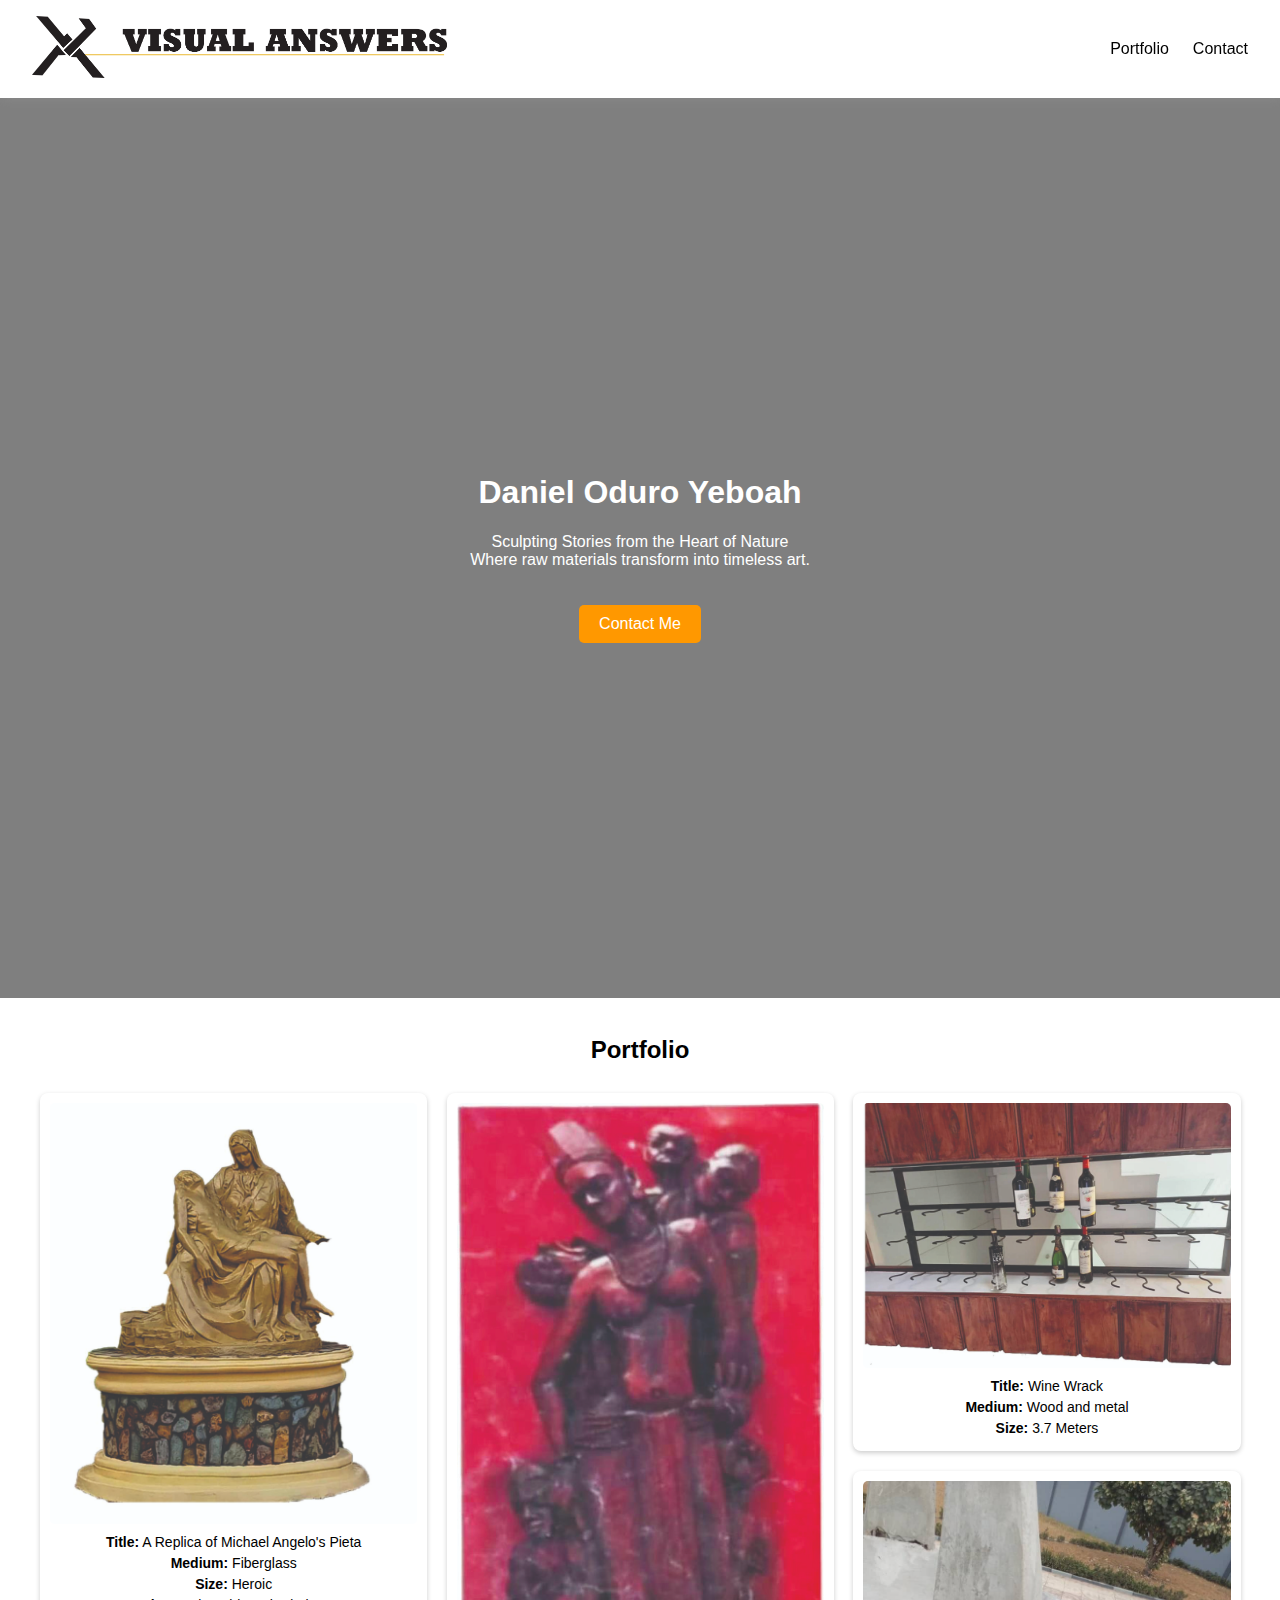
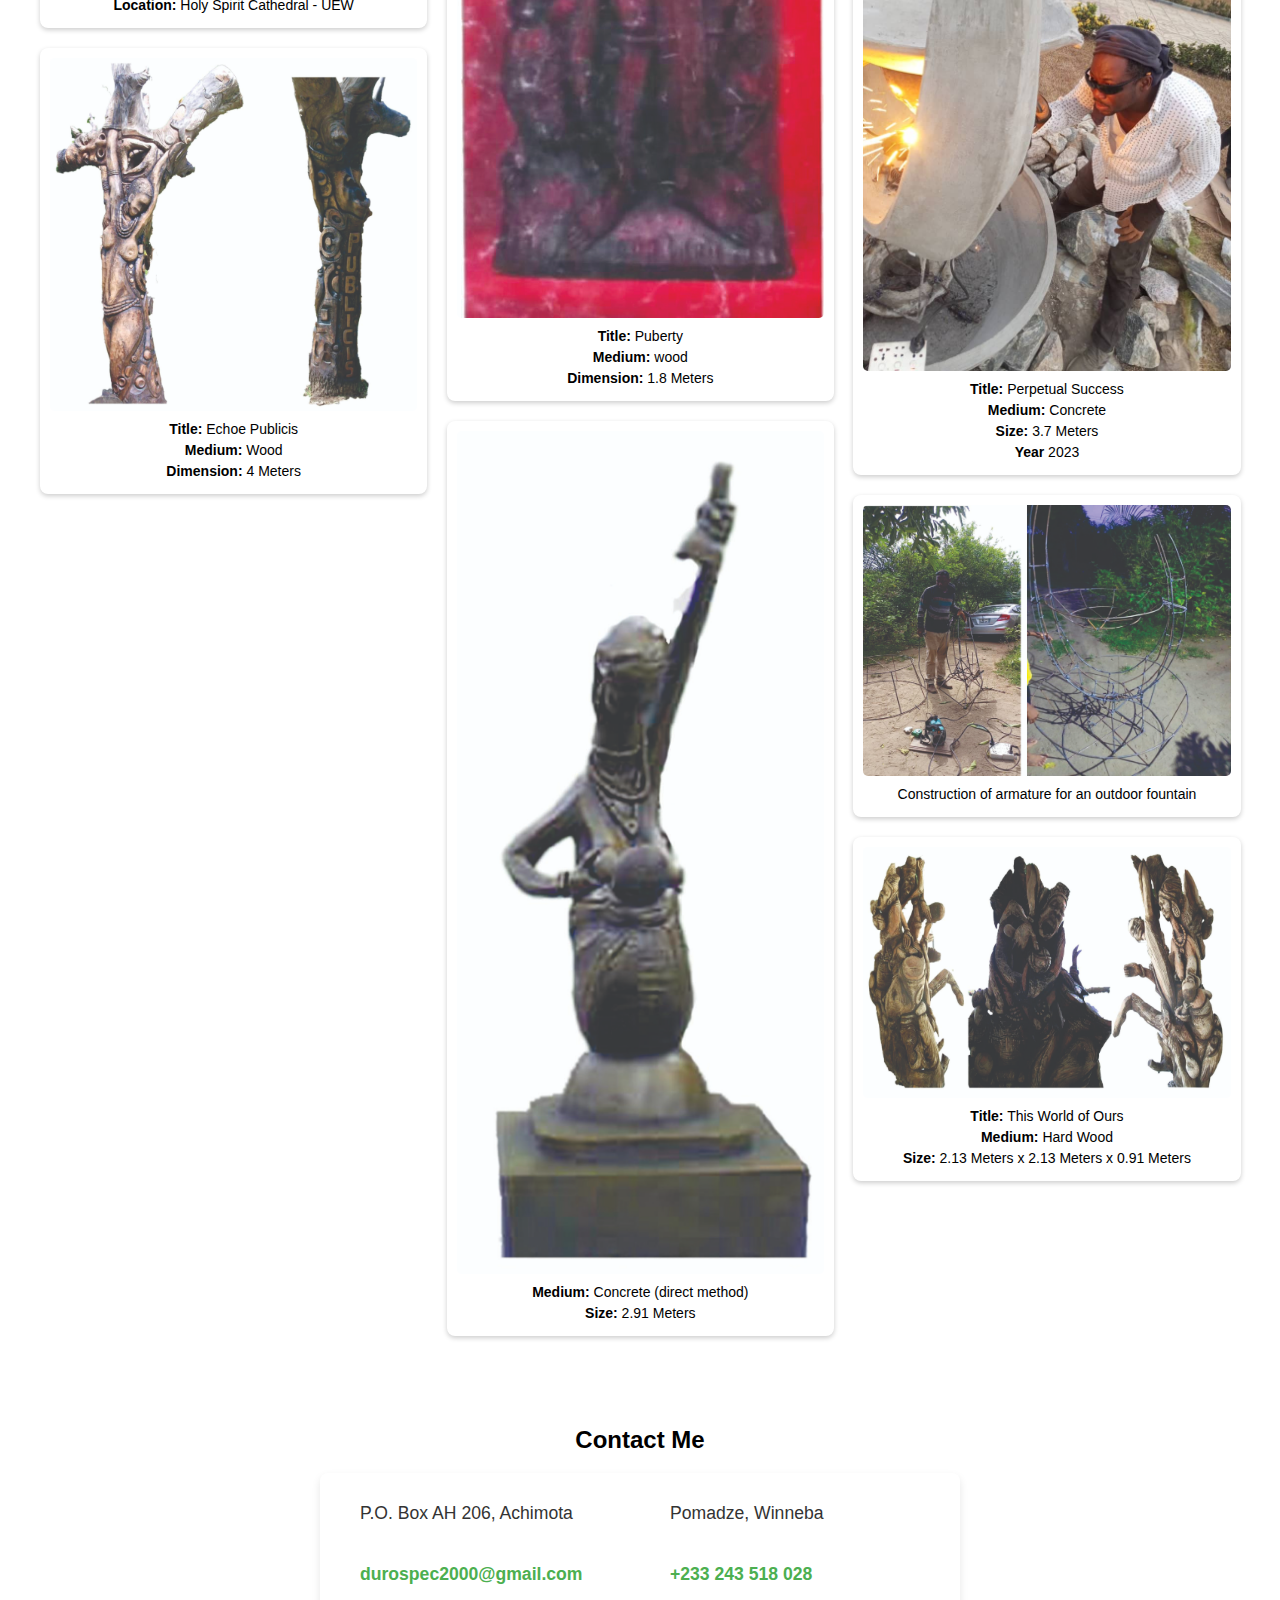
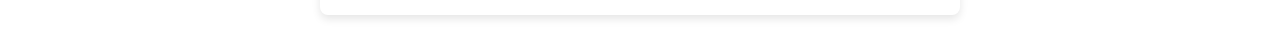
==== index.html @ a55f79ba "Update gallery item details for improved accuracy and detail" ====
<!DOCTYPE html>
<html lang="en">

<head>
    <meta charset="UTF-8">
    <meta name="viewport" content="width=device-width, initial-scale=1.0">
    <title>Daniel Oduro Yeboah - Sculptor</title>
    <link href="https://cdn.jsdelivr.net/npm/font-awesome/css/font-awesome.min.css" rel="stylesheet">
    <link rel="stylesheet" href="styles.css">
    <script defer src="script.js"></script>
    <style>
        body {
            margin: 0;
            padding: 0;
            font-family: Arial, sans-serif;
        }

        .hero {
            position: relative;
            height: 100vh;
            display: flex;
            align-items: center;
            justify-content: center;
            color: white;
            text-align: center;
            overflow: hidden;
        }

        .slideshow {
            position: absolute;
            top: 0;
            left: 0;
            width: 100%;
            height: 100%;
            z-index: -1;
            background-size: cover;
            background-position: center;
            animation: slideshow 10s infinite alternate;
        }


        .gallery {
            column-count: 3;
            column-gap: 20px;
            max-width: 1200px;
            margin: auto;
            padding: 10px;
        }

        .gallery-item {
            background: white;
            padding: 10px;
            border-radius: 8px;
            box-shadow: 0 2px 5px rgba(0, 0, 0, 0.2);
            display: inline-block;
            width: 95%;
            margin: 0 0 20px 0;
        }

        .gallery-item img {
            width: 100%;
            border-radius: 5px;
            display: block;
        }

        .details {
            margin-top: 10px;
            text-align: center;
        }

        .details p {
            margin: 5px 0;
            font-size: 14px;
        }

        .modal {
            display: none;
            position: fixed;
            top: 0;
            left: 0;
            width: 90%;
            height: 90%;
            background: rgba(0, 0, 0, 0.8);
            justify-content: center;
            align-items: center;
            padding: 5%;
        }

        .modal-content {
            position: relative;
            max-width: 80%;
            max-height: 60%;
            display: flex;
            justify-content: center;
            align-items: center;
        }

        .modal-content img {
            width: 50%;
            height: 50%;
            border-radius: 5px;
        }

        .close {
            position: absolute;
            top: 10px;
            right: 15px;
            font-size: 30px;
            color: white;
            cursor: pointer;
        }

        .prev,
        .next {
            position: absolute;
            top: 50%;
            transform: translateY(-50%);
            font-size: 30px;
            color: white;
            cursor: pointer;
            background: rgba(0, 0, 0, 0.5);
            padding: 10px;
            border-radius: 5px;
        }

        .prev {
            left: 10px;
        }

        .next {
            right: 10px;
        }

        /* Contact section styles */
        .contact-section {
            display: flex;
            justify-content: center;
            align-items: center;
            flex-direction: column;
            padding: 40px;
        }

        .contact-box {
            display: grid;
            grid-template-columns: 1fr 1fr;
            gap: 20px;
            padding: 20px;
            background-color: #fff;
            box-shadow: 0 4px 8px rgba(0, 0, 0, 0.1);
            border-radius: 8px;
            width: 80%;
            max-width: 600px;
            transition: transform 0.3s ease;
        }

        .contact-box:hover {
            transform: scale(1.05);
        }

        /* Individual contact item */
        .contact-item {
            display: flex;
            align-items: center;
            font-size: 1.1rem;
            color: #333;
            padding: 10px;
            transition: color 0.3s ease;
        }

        .contact-item i {
            font-size: 1.5rem;
            margin-right: 10px;
            color: #4CAF50;
        }

        .contact-item p {
            margin: 0;
        }

        .contact-item a {
            text-decoration: none;
            color: #4CAF50;
            font-weight: bold;
            transition: color 0.3s ease;
        }

        .contact-item a:hover {
            color: #2e7d32;
        }

        /* Header Styling */

        header {

            display: flex;

            justify-content: space-between;

            align-items: center;

            background-color: #ffffff;

            color: #ffffff;

            padding: 1rem 2rem;

            position: sticky;

            top: 0;

            z-index: 1000;
            box-shadow: 1px 1px 10px rgb(138, 138, 138);

        }

        header img {
            width: 40%;
        }

        .nav-links {

            list-style: none;

            display: flex;

            gap: 1.5rem;

        }



        .nav-links li a {

            color: #000000;

            text-decoration: none;

            font-size: 1rem;

            transition: color 0.3s;

        }



        .nav-links li a:hover {

            color: #6699cc;

        }



        .hamburger {

            display: none;

            flex-direction: column;

            gap: 5px;

            cursor: pointer;

        }



        .hamburger span {

            display: block;

            width: 25px;

            height: 3px;

            background-color: #000000;

        }


        /* Responsive styling */
        @media (max-width: 768px) {
            .contact-box {
                grid-template-columns: 1fr;
            }

            header img {
                width: 200px;
            }
        }

        @media (max-width: 480px) {
            h2 {
                font-size: 1.5rem;
            }

            .contact-box {
                padding: 15px;
            }

            header img {
                width: 150px;
            }
        }

        @media (max-width: 768px) {
            .gallery {
                column-count: 2;
            }
        }

        @media (max-width: 480px) {
            .gallery {
                column-count: 1;
            }
        }

        @keyframes slideshow {
            0% {
                background-image: url('img/1.jpg');
            }

            100% {
                background-image: url('img/2.jpg');
            }
        }

        .overlay {
            position: absolute;
            top: 0;
            left: 0;
            width: 100%;
            height: 100%;
            background: rgba(0, 0, 0, 0.5);
        }

        .hero-content {
            position: relative;
            z-index: 1;
            opacity: 0;
            transform: translateY(50px);
            transition: opacity 1.5s ease-out, transform 1.5s ease-out;
        }

        .btn {
            display: inline-block;
            margin-top: 20px;
            padding: 10px 20px;
            background: #ff9800;
            color: white;
            text-decoration: none;
            border-radius: 5px;
            transition: background 0.3s ease;
        }

        .btn:hover {
            background: #e68900;
        }
    </style>
</head>

<body>

    <script>
        const hamburger = document.getElementById('hamburger');

        const navLinks = document.getElementById('nav-links');

        const links = navLinks.querySelectorAll('li a'); // Select all navigation links



        hamburger.addEventListener('click', () => {

            navLinks.classList.toggle('active');

        });



        // Close the hamburger menu when a nav link is clicked

        links.forEach(link => {

            link.addEventListener('click', () => {

                navLinks.classList.remove('active'); // Remove the active class to close the menu

            });

        });
    </script>
    <!-- Header -->

    <header>

        <div class="logo">

            <a href="index.html" style="text-decoration: none; color: white;">

                <img src="img/visual.png" alt="visual answers logo" onclick="window.location.href='index.php'">

            </a>

        </div>

        <nav>

            <ul id="nav-links" class="nav-links">



                <li><a href="index.html#portfolio">Portfolio</a></li>


                <li><a href="index.html#contact">Contact</a></li>

            </ul>

            <div class="hamburger" id="hamburger">

                <span></span>

                <span></span>

                <span></span>

            </div>

        </nav>

    </header>

    <section class="hero">
        <div class="slideshow"></div>
        <div class="overlay"></div>
        <div class="hero-content">
            <h1 class="fade-in">Daniel Oduro Yeboah</h1>
            <p class="slide-up">Sculpting Stories from the Heart of Nature
                <br> Where raw materials transform into timeless art.
            </p>
            <a href="#contact" class="btn">Contact Me</a>
        </div>
    </section>
    <br>
    <section id="portfolio" class="portfolio">
        <h2 style="text-align: center;">Portfolio</h2>
        <div class="gallery">
            <div class="gallery-item">
                <img src="img/pieta.jpg" alt="Pieta">
                <div class="details">
                    <p><strong>Title:</strong> A Replica of Michael Angelo's Pieta</p>
                    <p><strong>Medium:</strong> Fiberglass</p>
                    <p><strong>Size:</strong> Heroic</p>
                    <p><strong>Location:</strong> Holy Spirit Cathedral - UEW</p>
                </div>
            </div>
            <div class="gallery-item">
                <img src="img/puberty-1.jpg" alt="Mountain View">
                <div class="details">
                    <p><strong>Title:</strong> Echoe Publicis</p>
                    <p><strong>Medium:</strong> Wood</p>
                    <p><strong>Dimension:</strong> 4 Meters</p>

                </div>
            </div>
            <div class="gallery-item">
                <img src="img/puberty.jpg" alt="Pieta">
                <div class="details">
                    <p><strong>Title:</strong> Puberty</p>
                    <p><strong>Medium:</strong> wood
                    </p>
                    <p><strong>Dimension:</strong> 1.8 Meters</p>

                </div>
            </div>



            <div class="gallery-item">
                <img src="img/woman.jpg" alt="Pieta">
                <div class="details">

                    <p><strong>Medium:</strong> Concrete (direct method)</p>
                    <p><strong>Size:</strong> 2.91 Meters</p>

                </div>
            </div>

            <div class="gallery-item">
                <img src="img/wrack.jpg" alt="Pieta">
                <div class="details">
                    <p><strong>Title:</strong> Wine Wrack</p>
                    <p><strong>Medium:</strong> Wood and metal</p>
                    <p><strong>Size:</strong> 3.7 Meters</p>

                </div>
            </div>

            <div class="gallery-item">
                <img src="img/2.jpg" alt="outdoor fountain">
                <div class="details">
                    <p><strong>Title:</strong> Perpetual Success</p>
                    <p><strong>Medium:</strong> Concrete</p>
                    <p><strong>Size:</strong> 3.7 Meters</p>
                    <p><strong>Year</strong> 2023</p>

                </div>
            </div>

            <div class="gallery-item">
                <img src="img/armature.jpg" alt="armaturefor fountain">
                <div class="details">
                    <p>Construction of armature for an outdoor fountain</p>


                </div>
            </div>

            <div class="gallery-item">
                <img src="img/world.jpg" alt="This world of ours">
                <div class="details">
                    <p><strong>Title:</strong> This World of Ours</p>
                    <p><strong>Medium:</strong> Hard Wood</p>
                    <p><strong>Size:</strong> 2.13 Meters x 2.13 Meters x 0.91 Meters</p>

                </div>
            </div>
        </div>

    </section>

    <div class="modal" id="modal">

        <span class="prev" id="prev">&#10094;</span>
        <div class="modal-content">
            <img id="modal-img" src="" alt="">
        </div>
        <span class="next" id="next">&#10095;</span>
    </div>

    <section class="contact-section" id="contact">
        <h2>Contact Me</h2>
        <div class="contact-box">
            <div class="contact-item">
                <i class="fa fa-map-marker"></i>
                <p>P.O. Box AH 206, Achimota</p>
            </div>
            <div class="contact-item">
                <i class="fa fa-location-arrow"></i>
                <p>Pomadze, Winneba</p>
            </div>
            <div class="contact-item">
                <i class="fa fa-envelope"></i>
                <p><a href="mailto:durospec2000@gmail.com">durospec2000@gmail.com</a></p>
            </div>
            <div class="contact-item">
                <i class="fa fa-phone"></i>
                <p><a href="tel:+233243518028">+233 243 518 028</a></p>
            </div>
        </div>
    </section>
    <script>
        document.addEventListener("DOMContentLoaded", () => {
            const heroContent = document.querySelector(".hero-content");
            setTimeout(() => {
                heroContent.style.opacity = "1";
                heroContent.style.transform = "translateY(0)";
            }, 500);
        });
    </script>
</body>

</html>
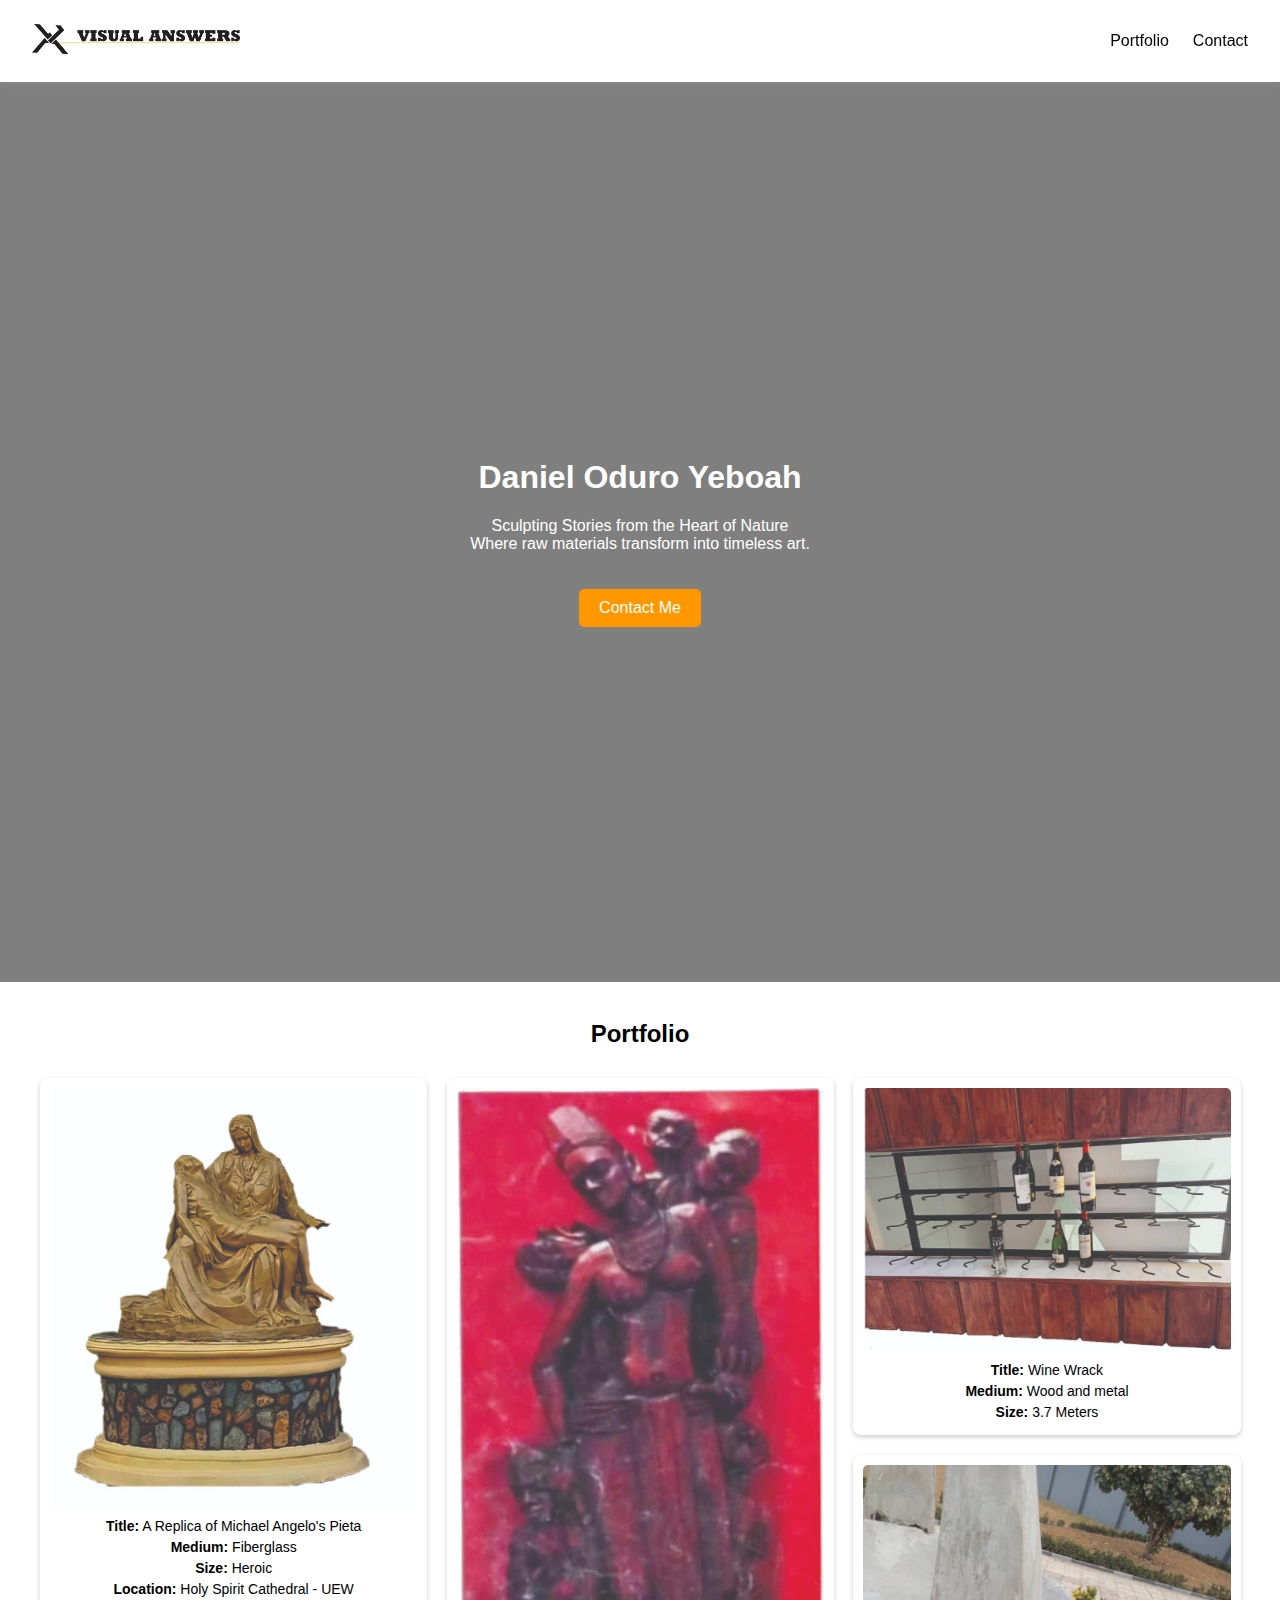
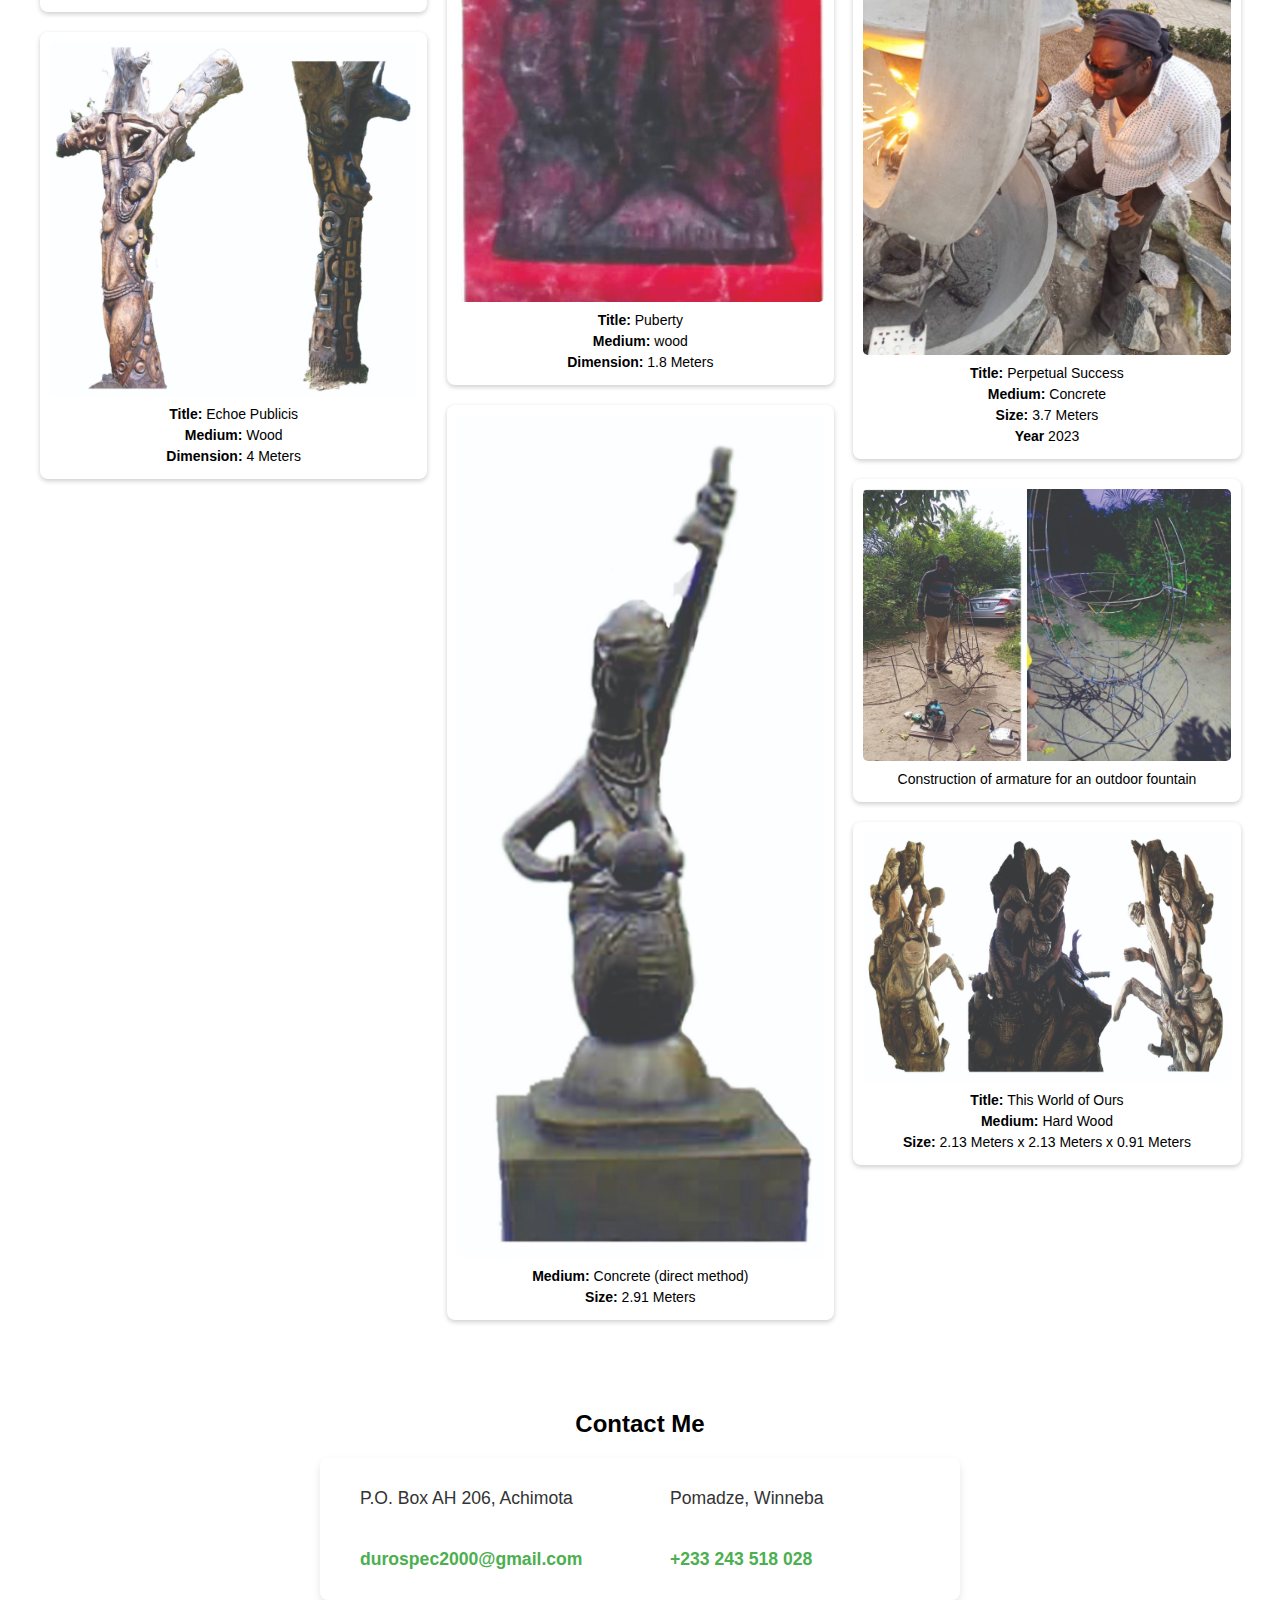
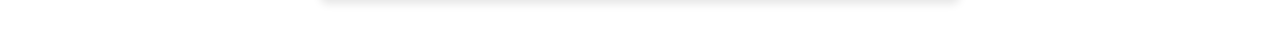
==== commit 67253f26: "Reduce header image width for improved layout consistency" ====
--- a/index.html
+++ b/index.html
@@ -214,7 +214,7 @@
         }
 
         header img {
-            width: 40%;
+            width: 20%;
         }
 
         .nav-links {
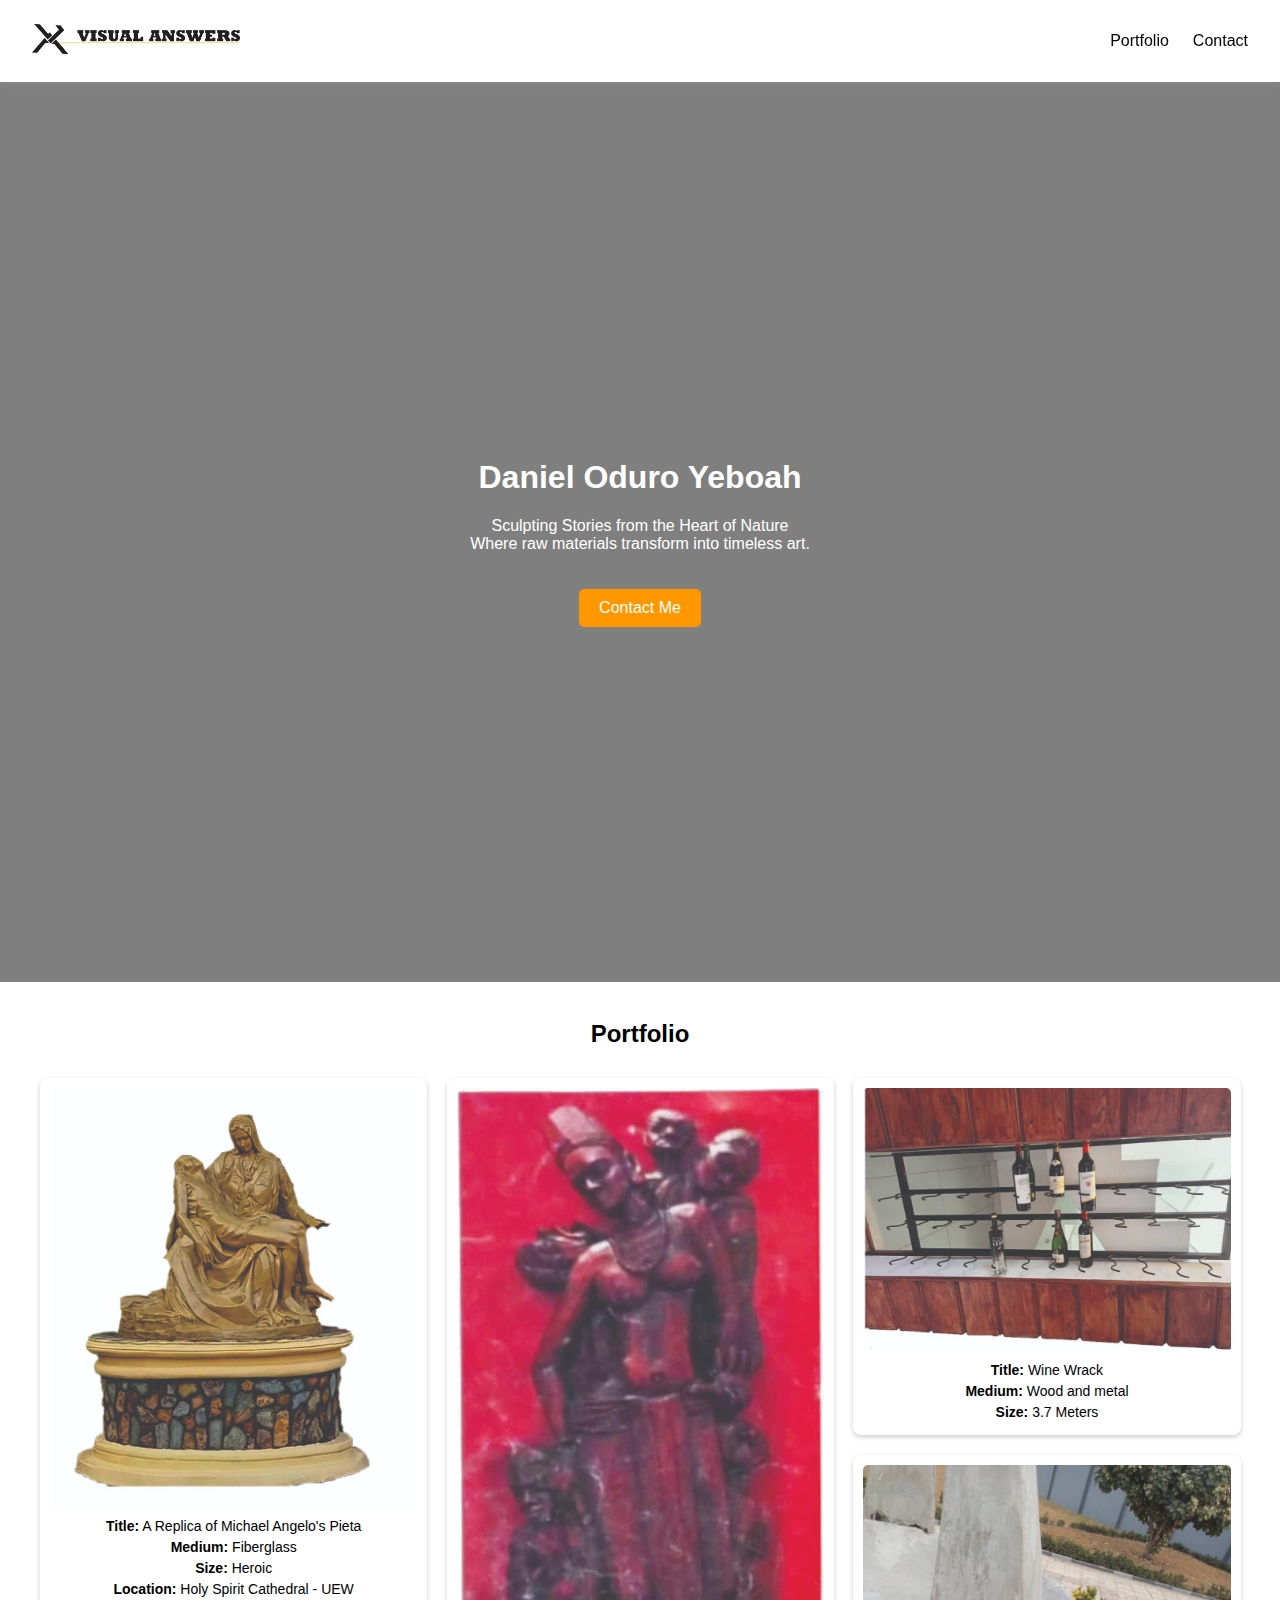
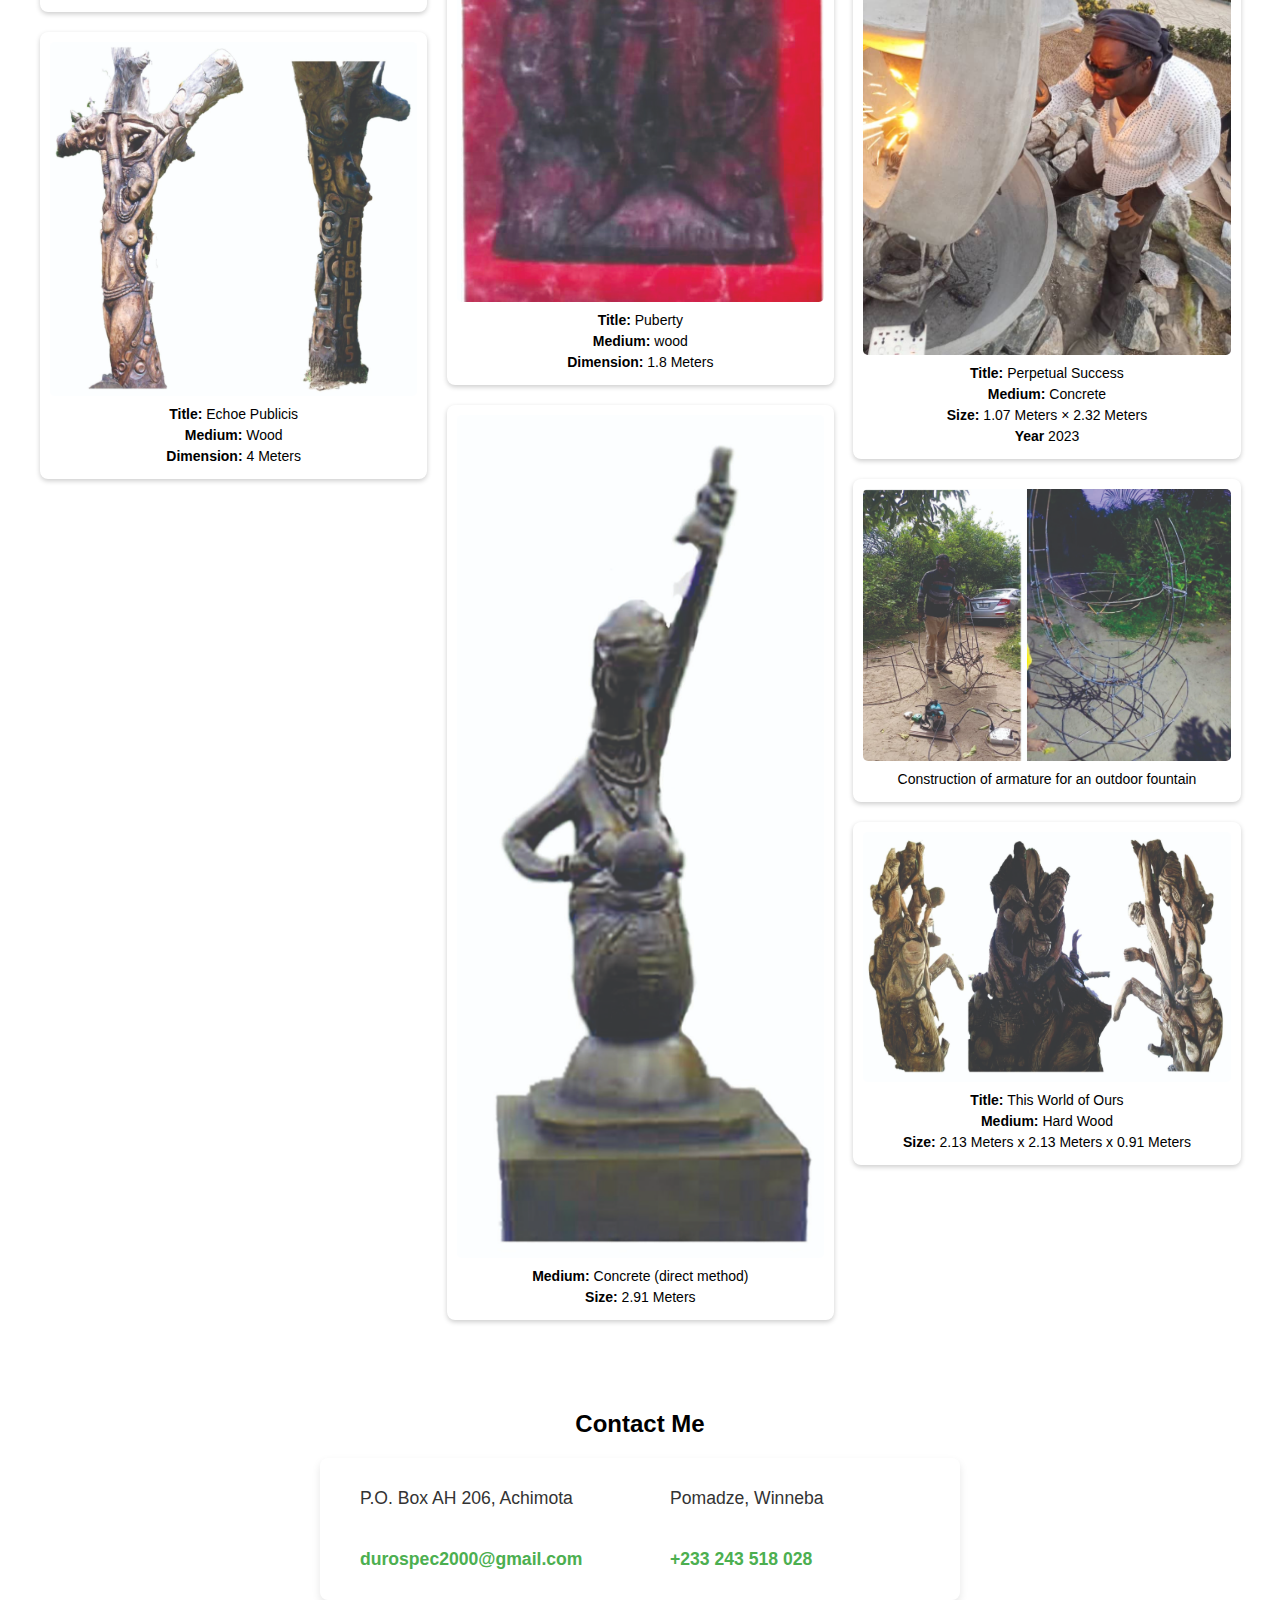
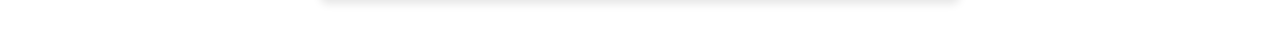
==== commit 36bf5b69: "Update artwork size details for improved accuracy" ====
--- a/index.html
+++ b/index.html
@@ -502,7 +502,7 @@
                 <div class="details">
                     <p><strong>Title:</strong> Perpetual Success</p>
                     <p><strong>Medium:</strong> Concrete</p>
-                    <p><strong>Size:</strong> 3.7 Meters</p>
+                    <p><strong>Size:</strong> 1.07 Meters × 2.32 Meters</p>
                     <p><strong>Year</strong> 2023</p>
 
                 </div>
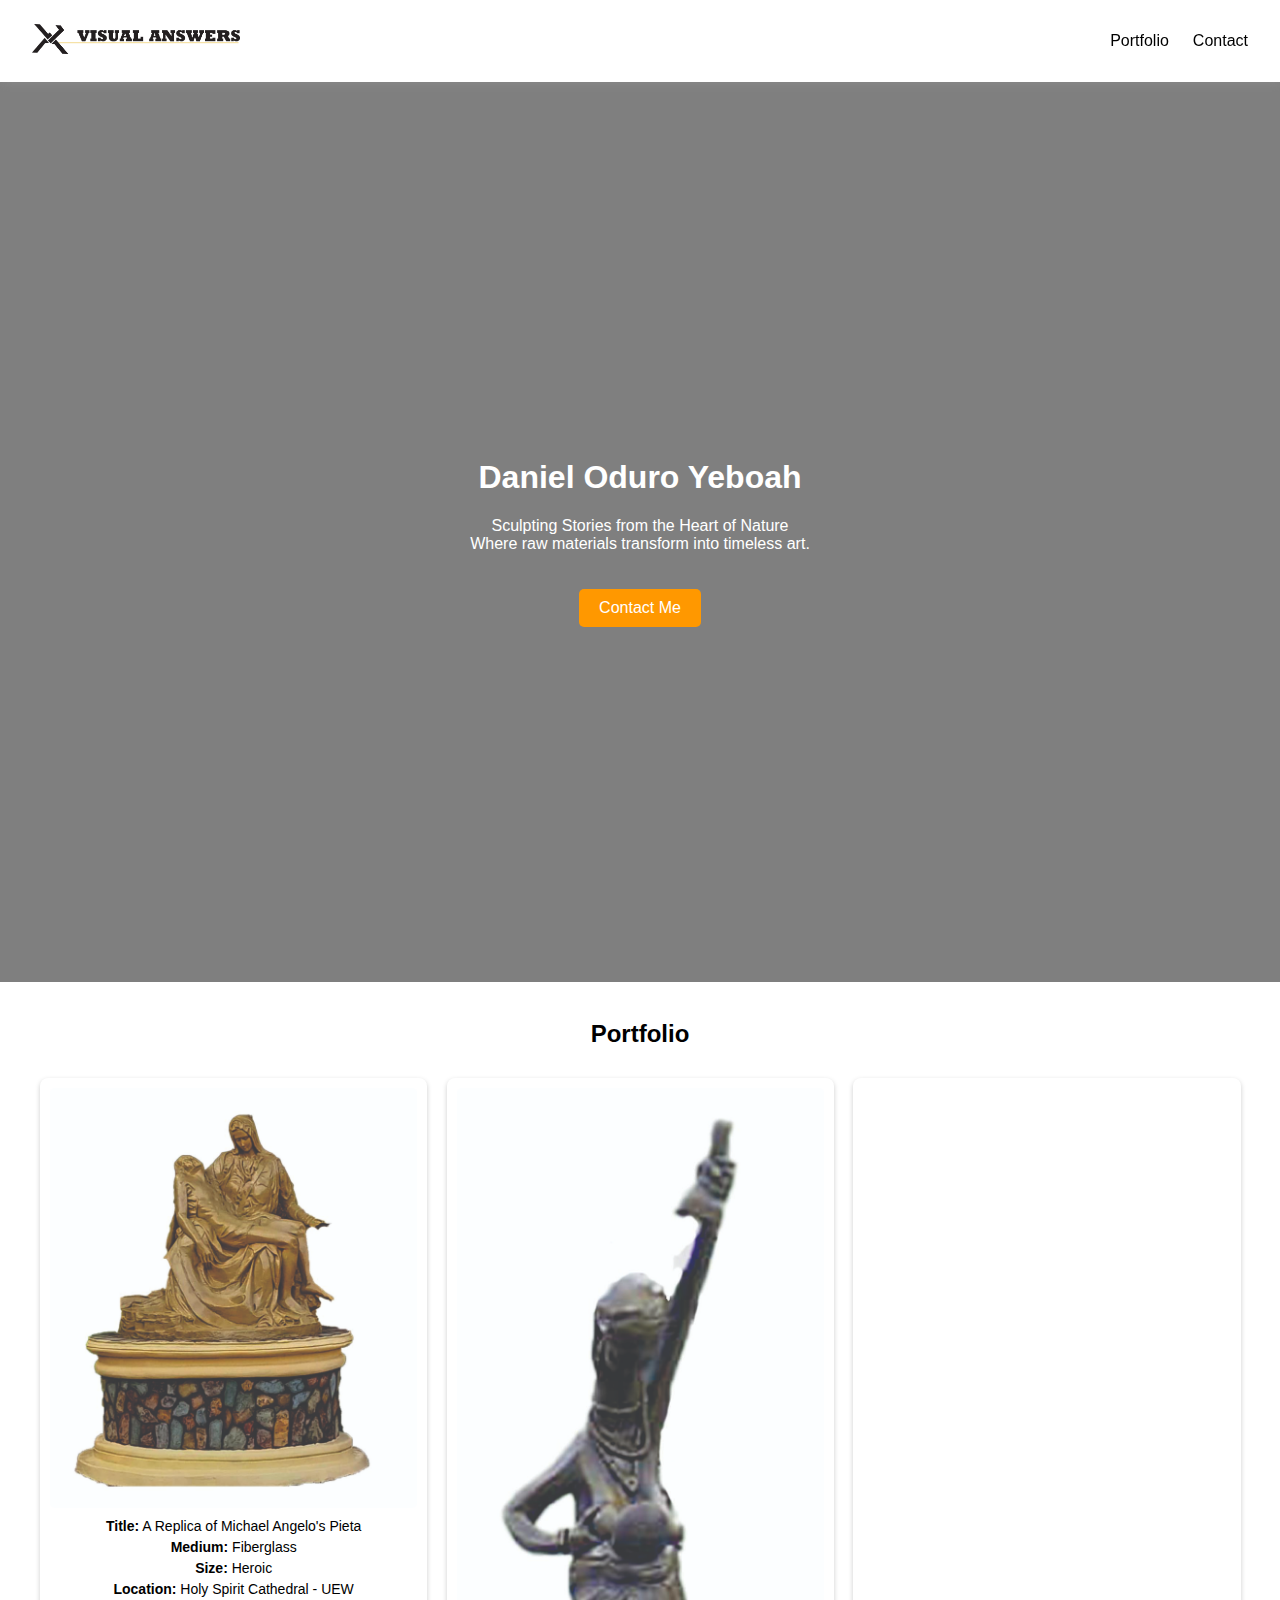
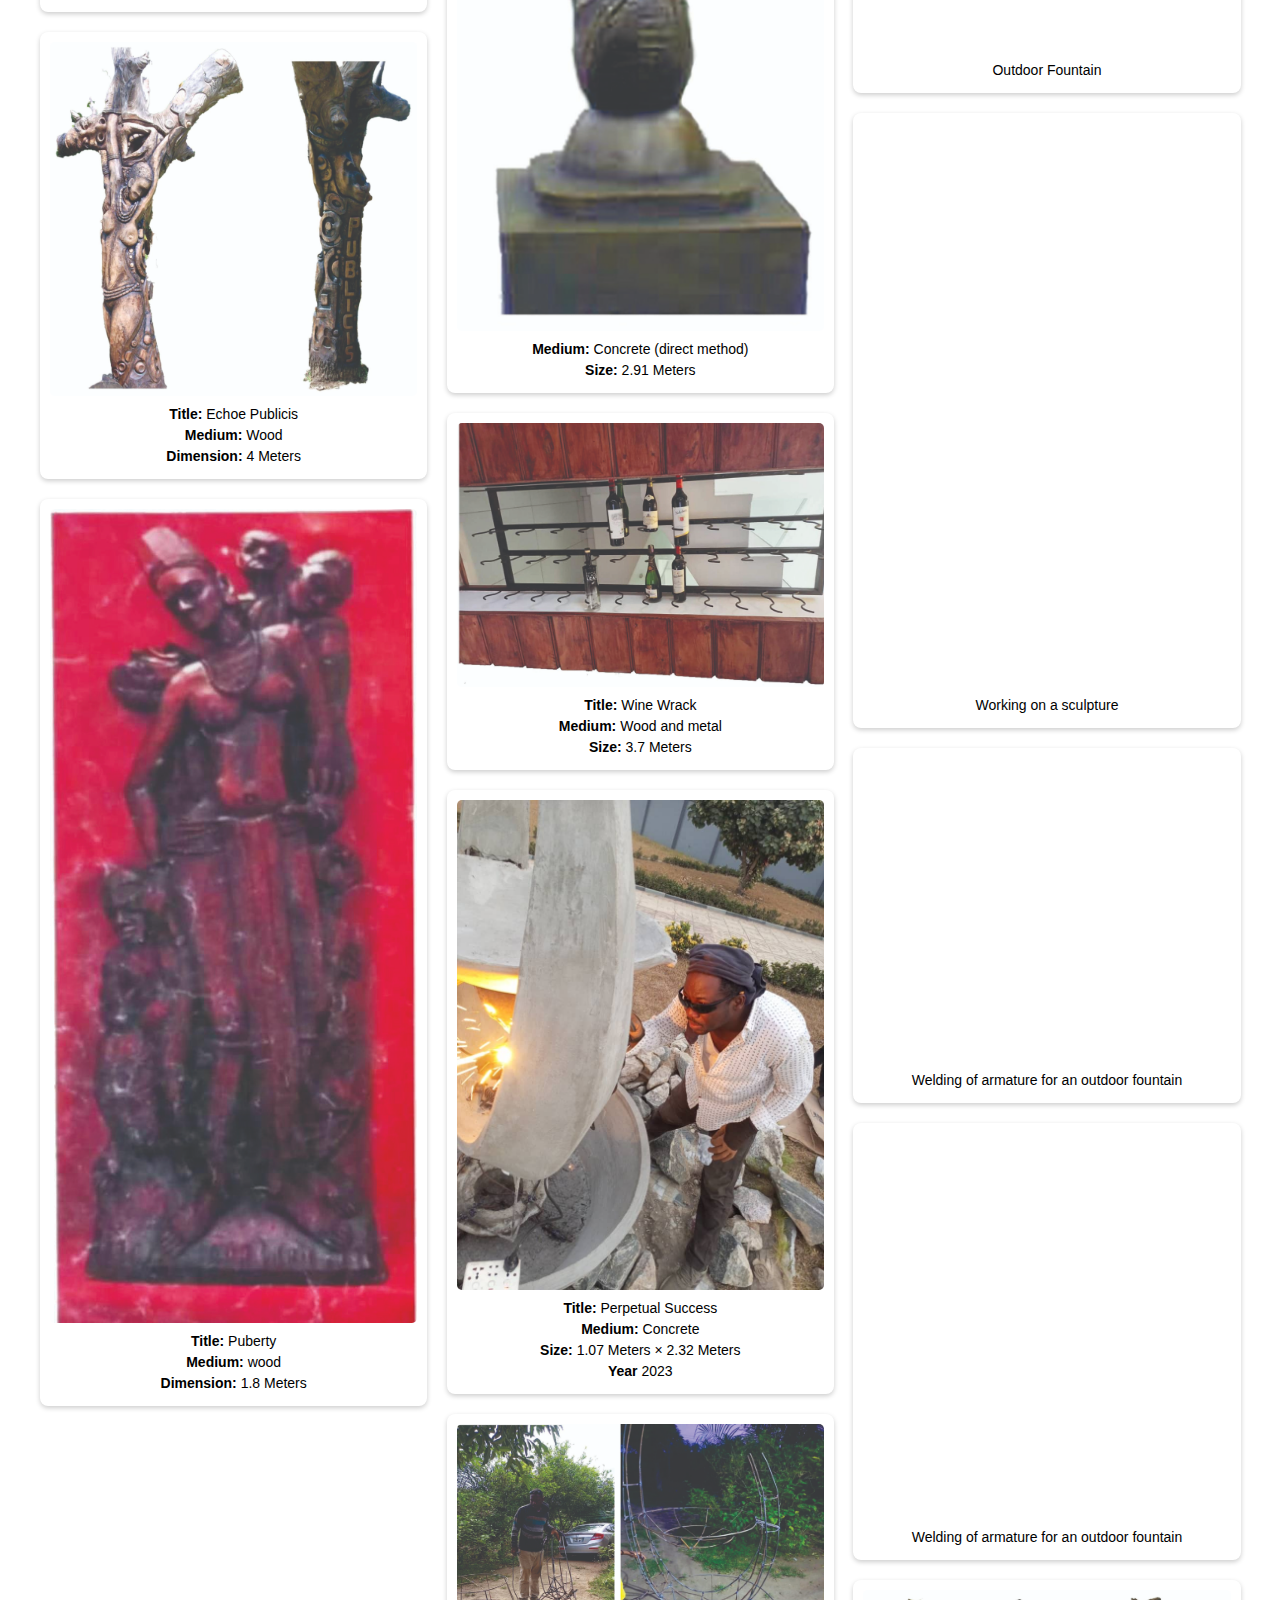
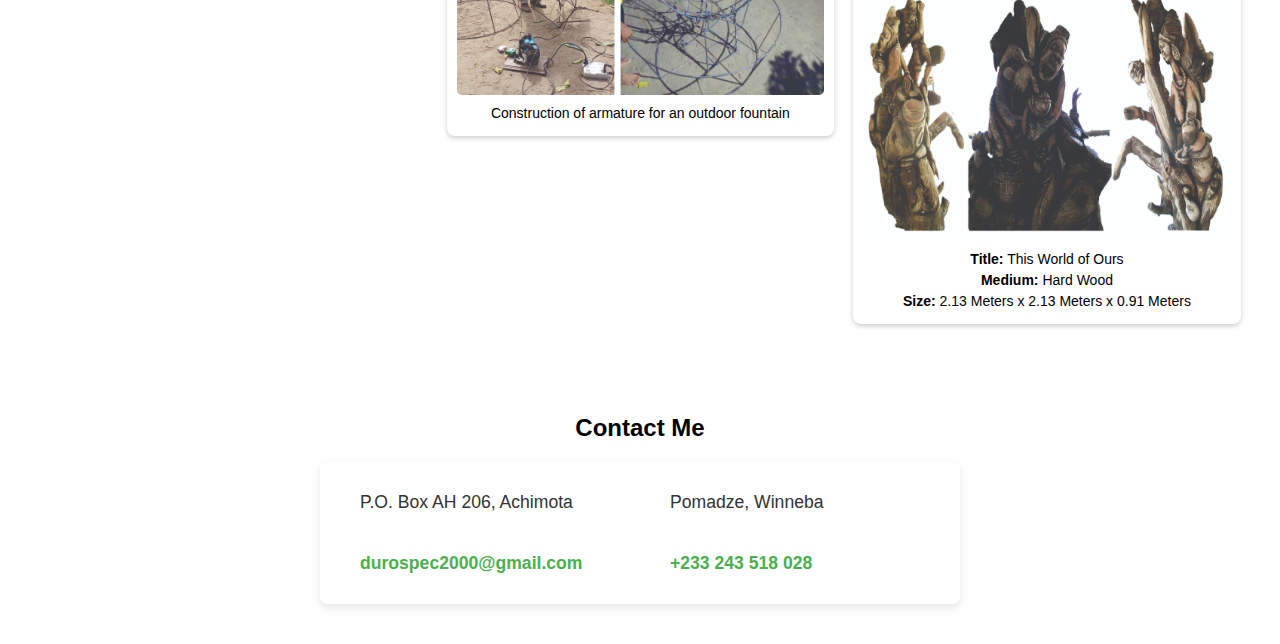
==== commit 4a352718: "Add video gallery items and remove unused JavaScript code" ====
--- a/index.html
+++ b/index.html
@@ -7,7 +7,7 @@
     <title>Daniel Oduro Yeboah - Sculptor</title>
     <link href="https://cdn.jsdelivr.net/npm/font-awesome/css/font-awesome.min.css" rel="stylesheet">
     <link rel="stylesheet" href="styles.css">
-    <script defer src="script.js"></script>
+    <script defer src="js/script.js"></script>
     <style>
         body {
             margin: 0;
@@ -277,6 +277,46 @@
 
         }
 
+        @media (max-width: 768px) {
+
+            .nav-links {
+
+                display: none;
+
+                flex-direction: column;
+
+                position: absolute;
+
+                top: 100%;
+
+                left: 0;
+
+                text-align: center;
+
+                background-color: #8d8d8d;
+
+                width: 100%;
+
+                padding: 1rem 0;
+
+            }
+
+
+
+            .nav-links.active {
+
+                display: flex;
+
+            }
+
+
+
+            .hamburger {
+
+                display: flex;
+
+            }
+        }
 
         /* Responsive styling */
         @media (max-width: 768px) {
@@ -361,35 +401,7 @@
 
 <body>
 
-    <script>
-        const hamburger = document.getElementById('hamburger');
-
-        const navLinks = document.getElementById('nav-links');
-
-        const links = navLinks.querySelectorAll('li a'); // Select all navigation links
-
-
-
-        hamburger.addEventListener('click', () => {
-
-            navLinks.classList.toggle('active');
-
-        });
-
-
-
-        // Close the hamburger menu when a nav link is clicked
-
-        links.forEach(link => {
-
-            link.addEventListener('click', () => {
-
-                navLinks.classList.remove('active'); // Remove the active class to close the menu
-
-            });
-
-        });
-    </script>
+
     <!-- Header -->
 
     <header>
@@ -410,10 +422,10 @@
 
 
 
-                <li><a href="index.html#portfolio">Portfolio</a></li>
-
-
-                <li><a href="index.html#contact">Contact</a></li>
+                <li><a href="#portfolio">Portfolio</a></li>
+
+
+                <li><a href="#contact">Contact</a></li>
 
             </ul>
 
@@ -455,6 +467,8 @@
                     <p><strong>Location:</strong> Holy Spirit Cathedral - UEW</p>
                 </div>
             </div>
+
+
             <div class="gallery-item">
                 <img src="img/puberty-1.jpg" alt="Mountain View">
                 <div class="details">
@@ -476,7 +490,6 @@
             </div>
 
 
-
             <div class="gallery-item">
                 <img src="img/woman.jpg" alt="Pieta">
                 <div class="details">
@@ -486,6 +499,8 @@
 
                 </div>
             </div>
+
+
 
             <div class="gallery-item">
                 <img src="img/wrack.jpg" alt="Pieta">
@@ -508,6 +523,7 @@
                 </div>
             </div>
 
+
             <div class="gallery-item">
                 <img src="img/armature.jpg" alt="armaturefor fountain">
                 <div class="details">
@@ -516,6 +532,50 @@
 
                 </div>
             </div>
+
+            <div class="gallery-item">
+                <iframe width="100%" height="560" src="https://www.youtube.com/embed/-3a2Q05d-uo"
+                    title="Fountain by Danie Oduro Yeboah" frameborder="0"
+                    allow="accelerometer; autoplay; clipboard-write; encrypted-media; gyroscope; picture-in-picture; web-share"
+                    referrerpolicy="strict-origin-when-cross-origin" allowfullscreen></iframe>
+                </iframe>
+                <div class="details">
+                    <p>Outdoor Fountain</p>
+                </div>
+            </div>
+
+            <div class="gallery-item">
+                <iframe width="100%" height="560" src="https://www.youtube.com/embed/EHMZuoTPAVI"
+                    title="Daniel Oduro Yeboah working" frameborder="0"
+                    allow="accelerometer; autoplay; clipboard-write; encrypted-media; gyroscope; picture-in-picture; web-share"
+                    referrerpolicy="strict-origin-when-cross-origin" allowfullscreen></iframe>
+                </iframe>
+                <div class="details">
+                    <p>Working on a sculpture</p>
+                </div>
+            </div>
+
+            <div class="gallery-item">
+                <iframe width="100%" height="300" src="https://www.youtube.com/embed/_3WIW57Chog"
+                    title="Welding of armature for fountain" frameborder="0"
+                    allow="accelerometer; autoplay; clipboard-write; encrypted-media; gyroscope; picture-in-picture; web-share"
+                    referrerpolicy="strict-origin-when-cross-origin" allowfullscreen></iframe>
+                <div class="details">
+                    <p>Welding of armature for an outdoor fountain</p>
+                </div>
+            </div>
+
+            <div class="gallery-item">
+                <iframe width="100%" height="382" src="https://www.youtube.com/embed/7HtqbHZp7-g"
+                    title="Daniel Oduro Yeboah Welding Armature for fountain" frameborder="0"
+                    allow="accelerometer; autoplay; clipboard-write; encrypted-media; gyroscope; picture-in-picture; web-share"
+                    referrerpolicy="strict-origin-when-cross-origin" allowfullscreen></iframe>
+                <div class="details">
+                    <p>Welding of armature for an outdoor fountain</p>
+                </div>
+            </div>
+
+
 
             <div class="gallery-item">
                 <img src="img/world.jpg" alt="This world of ours">
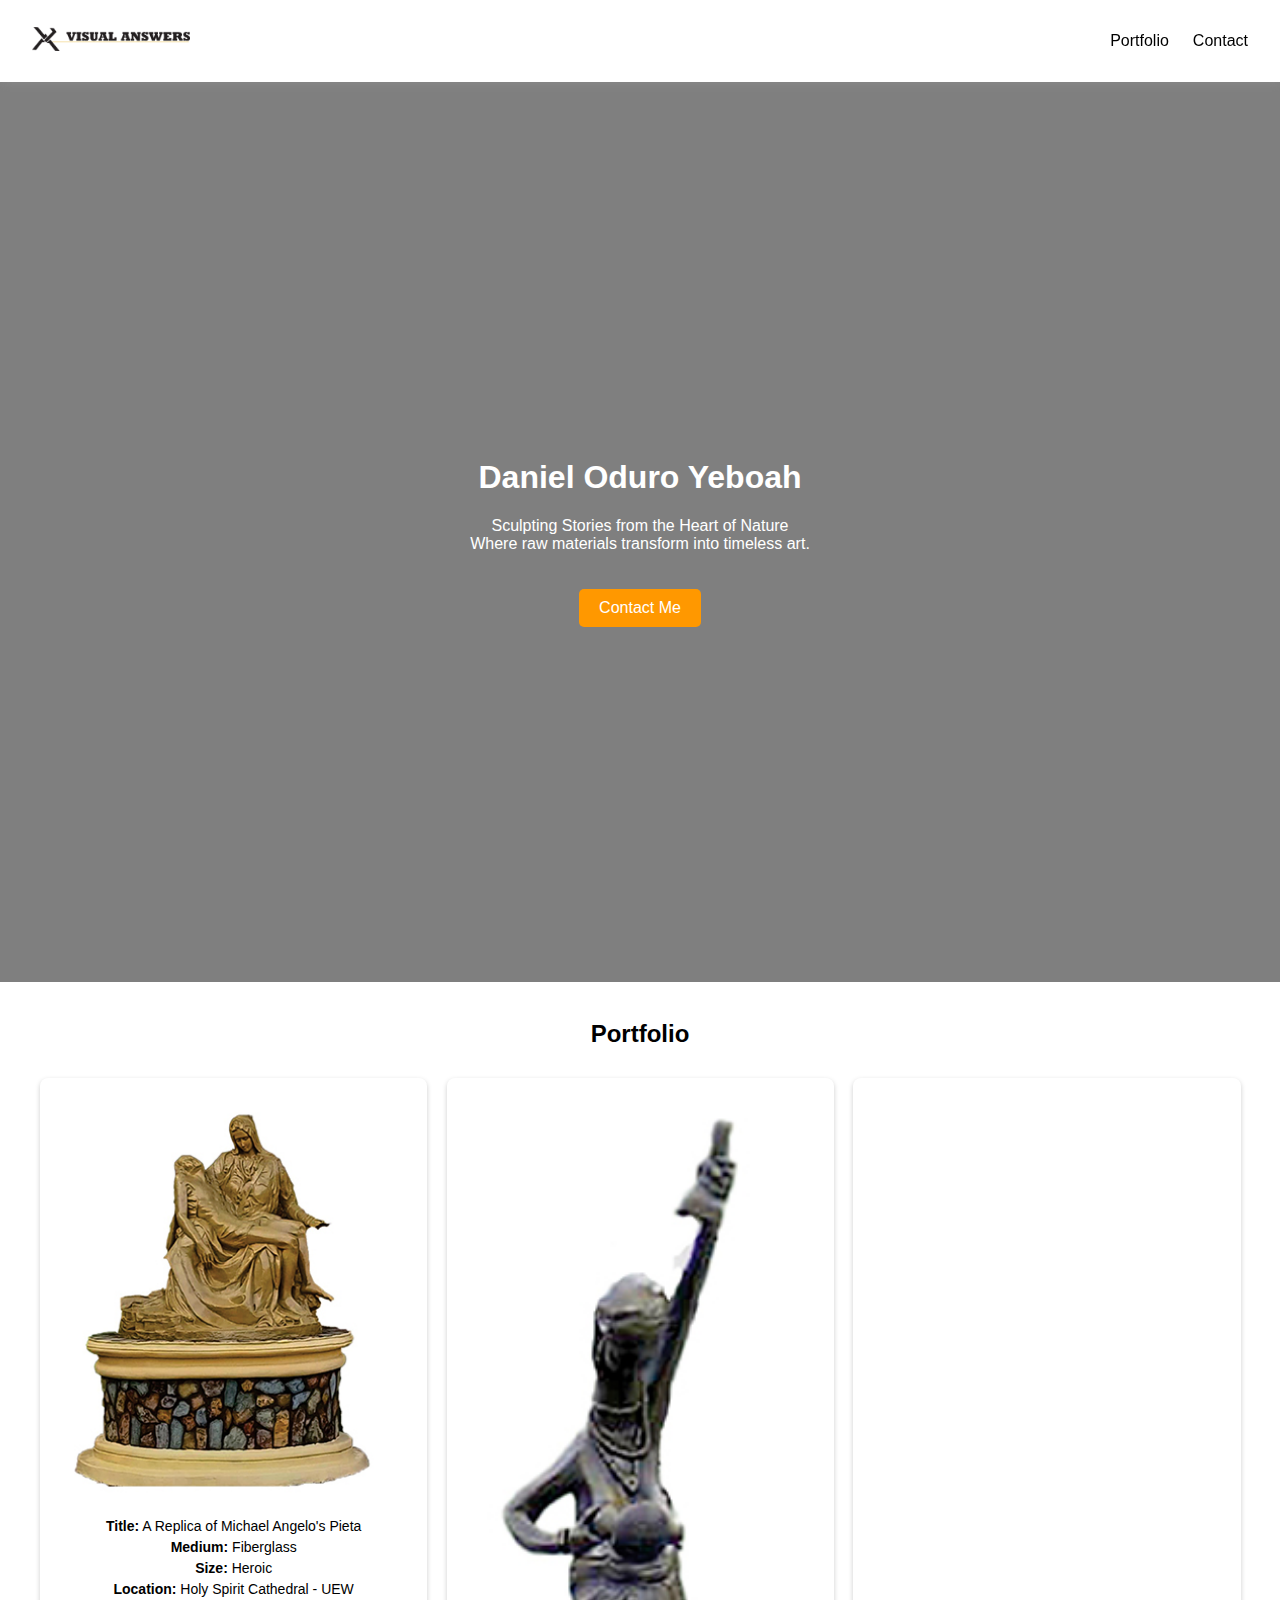
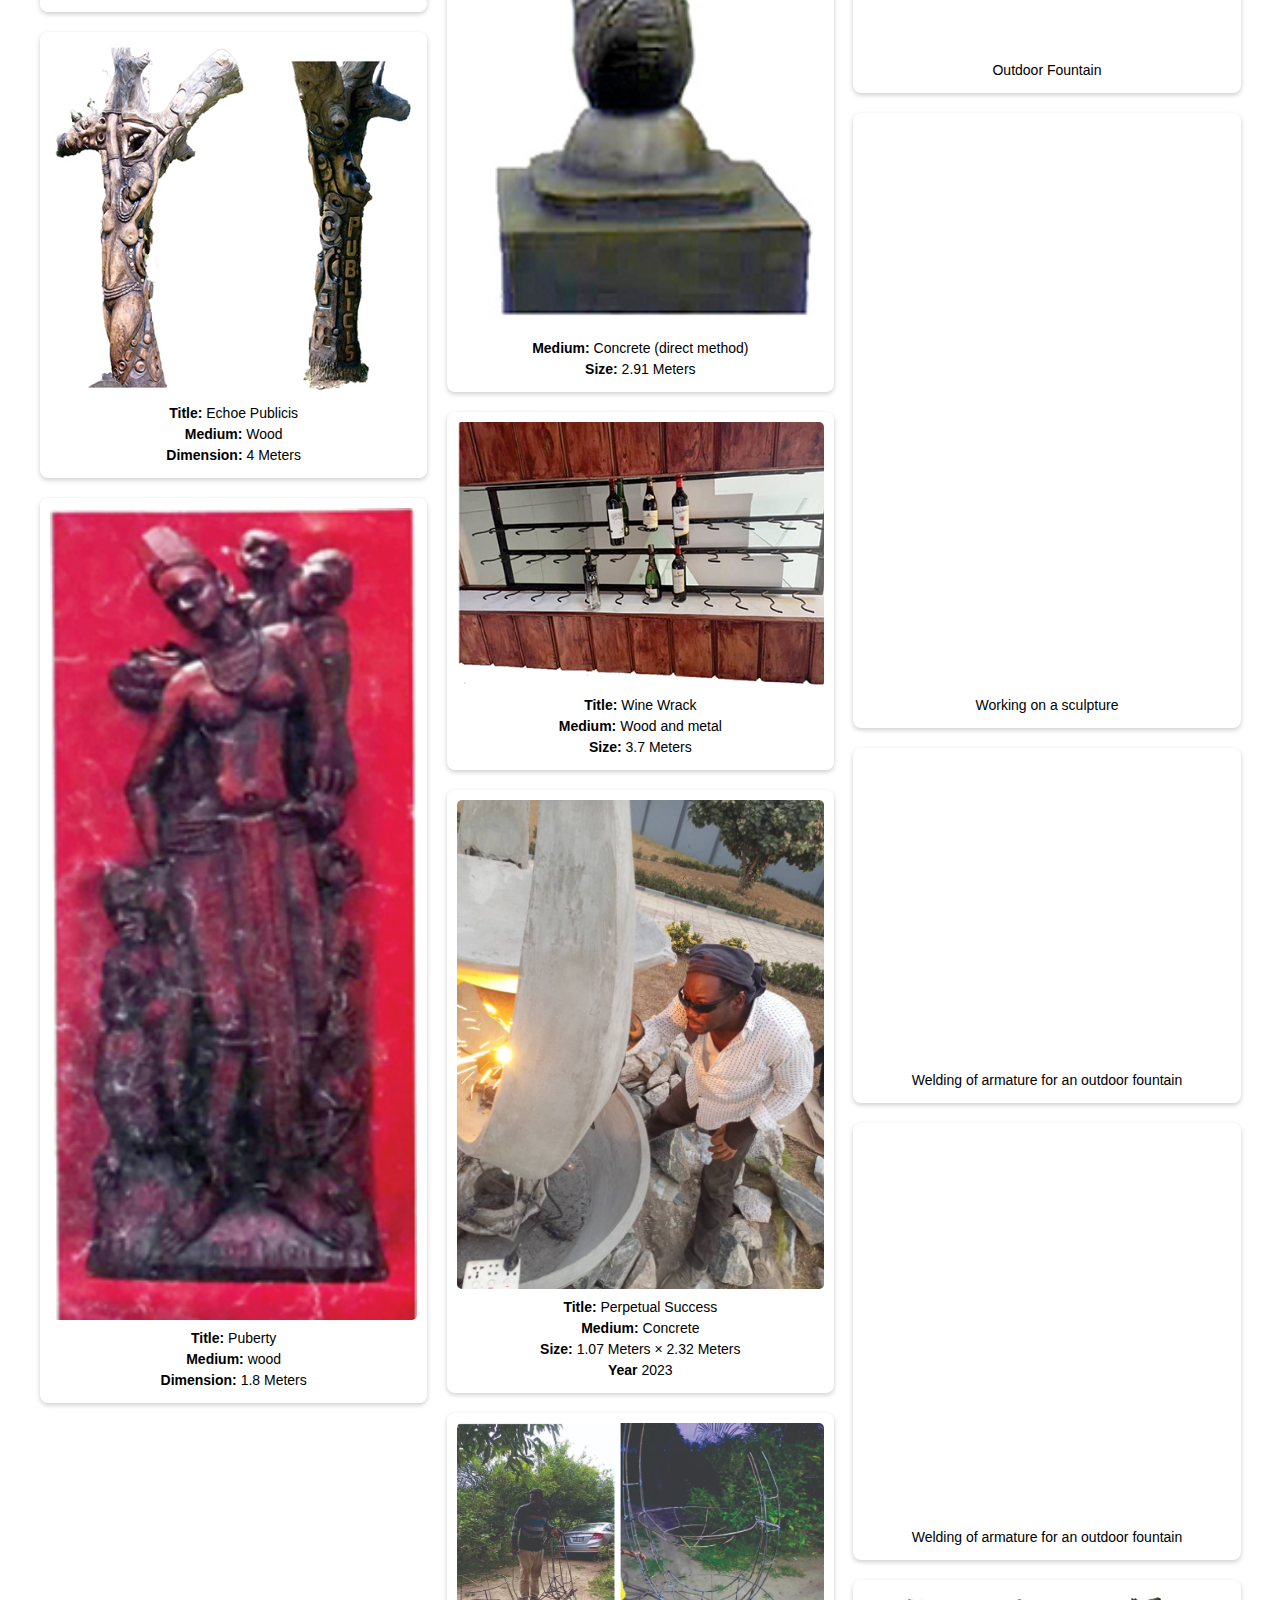
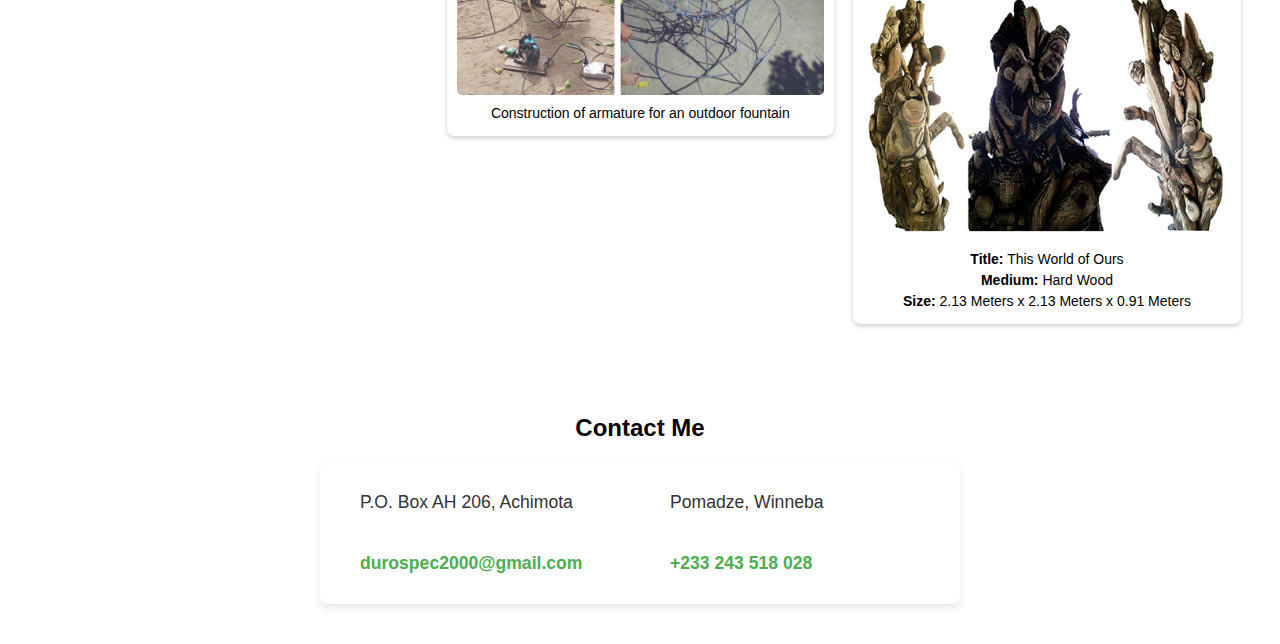
==== commit 9e6ec7d7: "Update images and enhance font size in index.html for better readability" ====
--- a/index.html
+++ b/index.html
@@ -151,6 +151,7 @@
             width: 80%;
             max-width: 600px;
             transition: transform 0.3s ease;
+            font-size: 1rem;
         }
 
         .contact-box:hover {
@@ -165,6 +166,7 @@
             color: #333;
             padding: 10px;
             transition: color 0.3s ease;
+
         }
 
         .contact-item i {
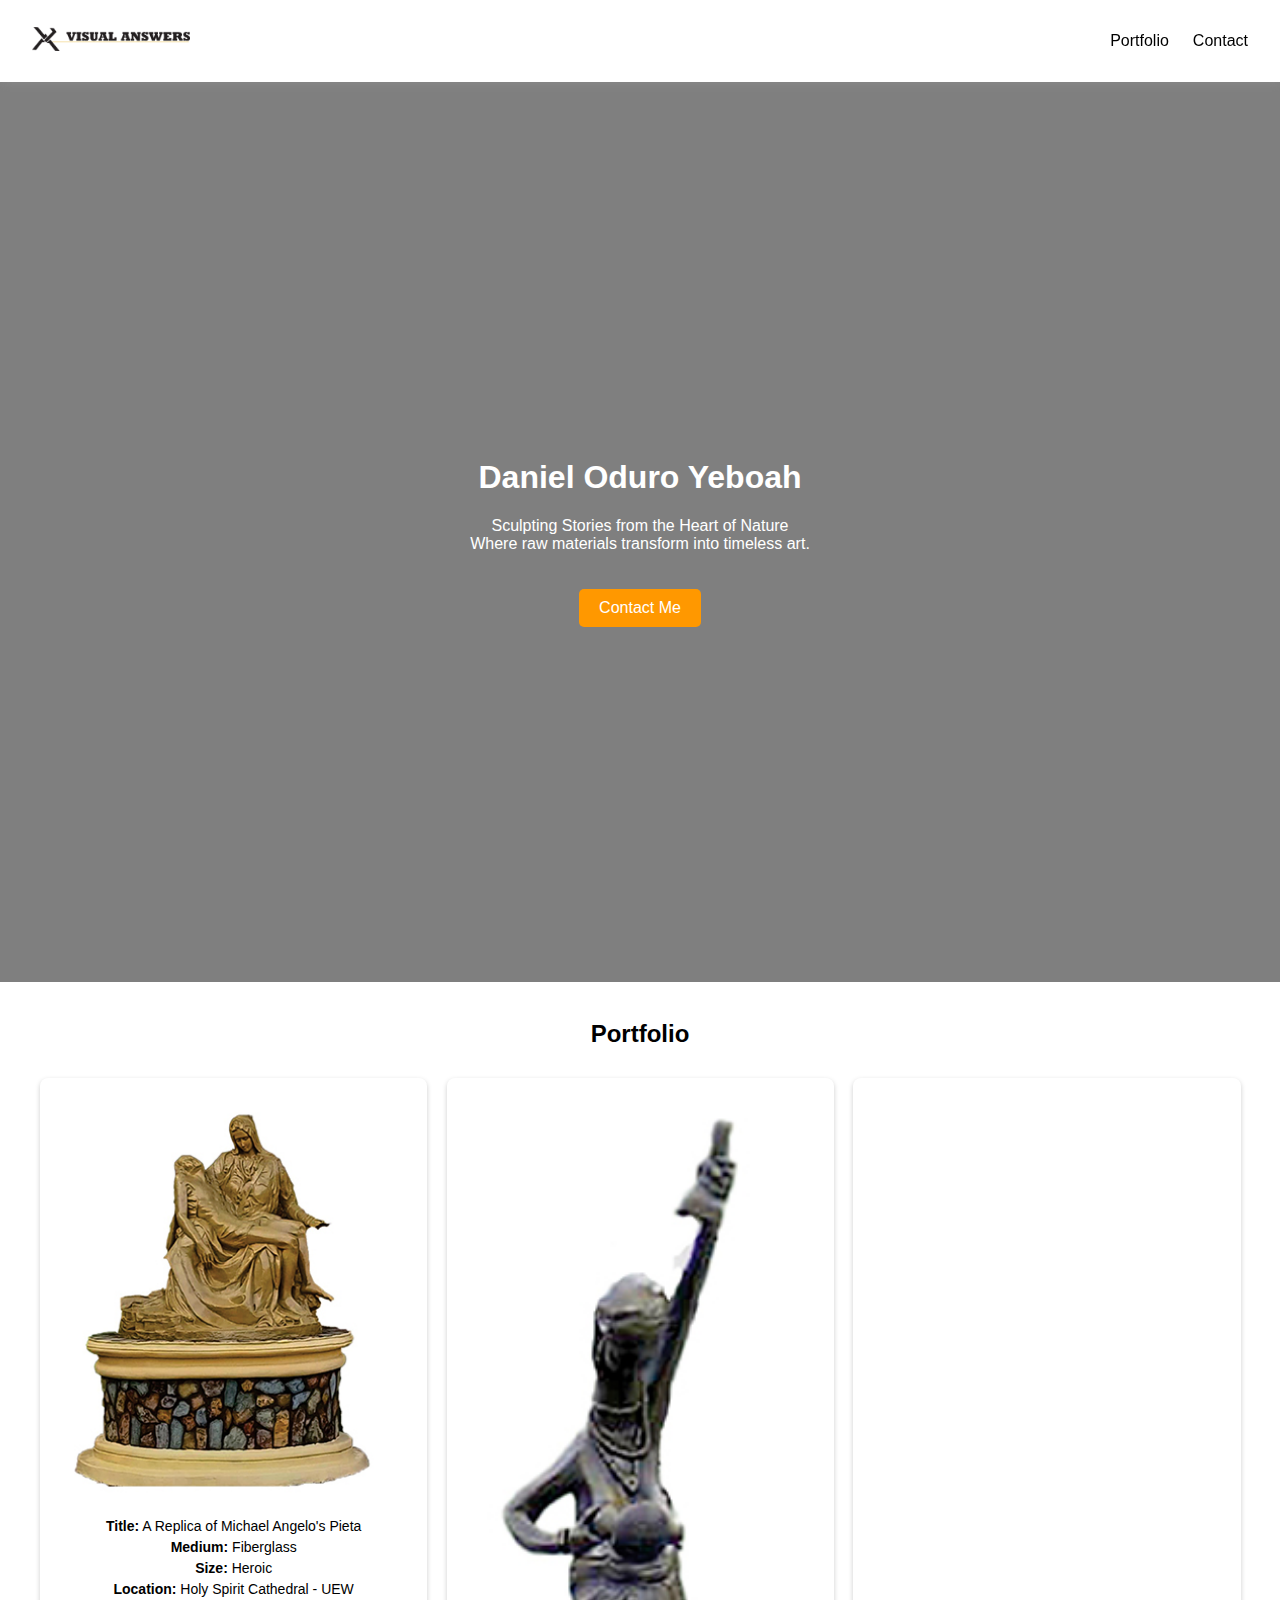
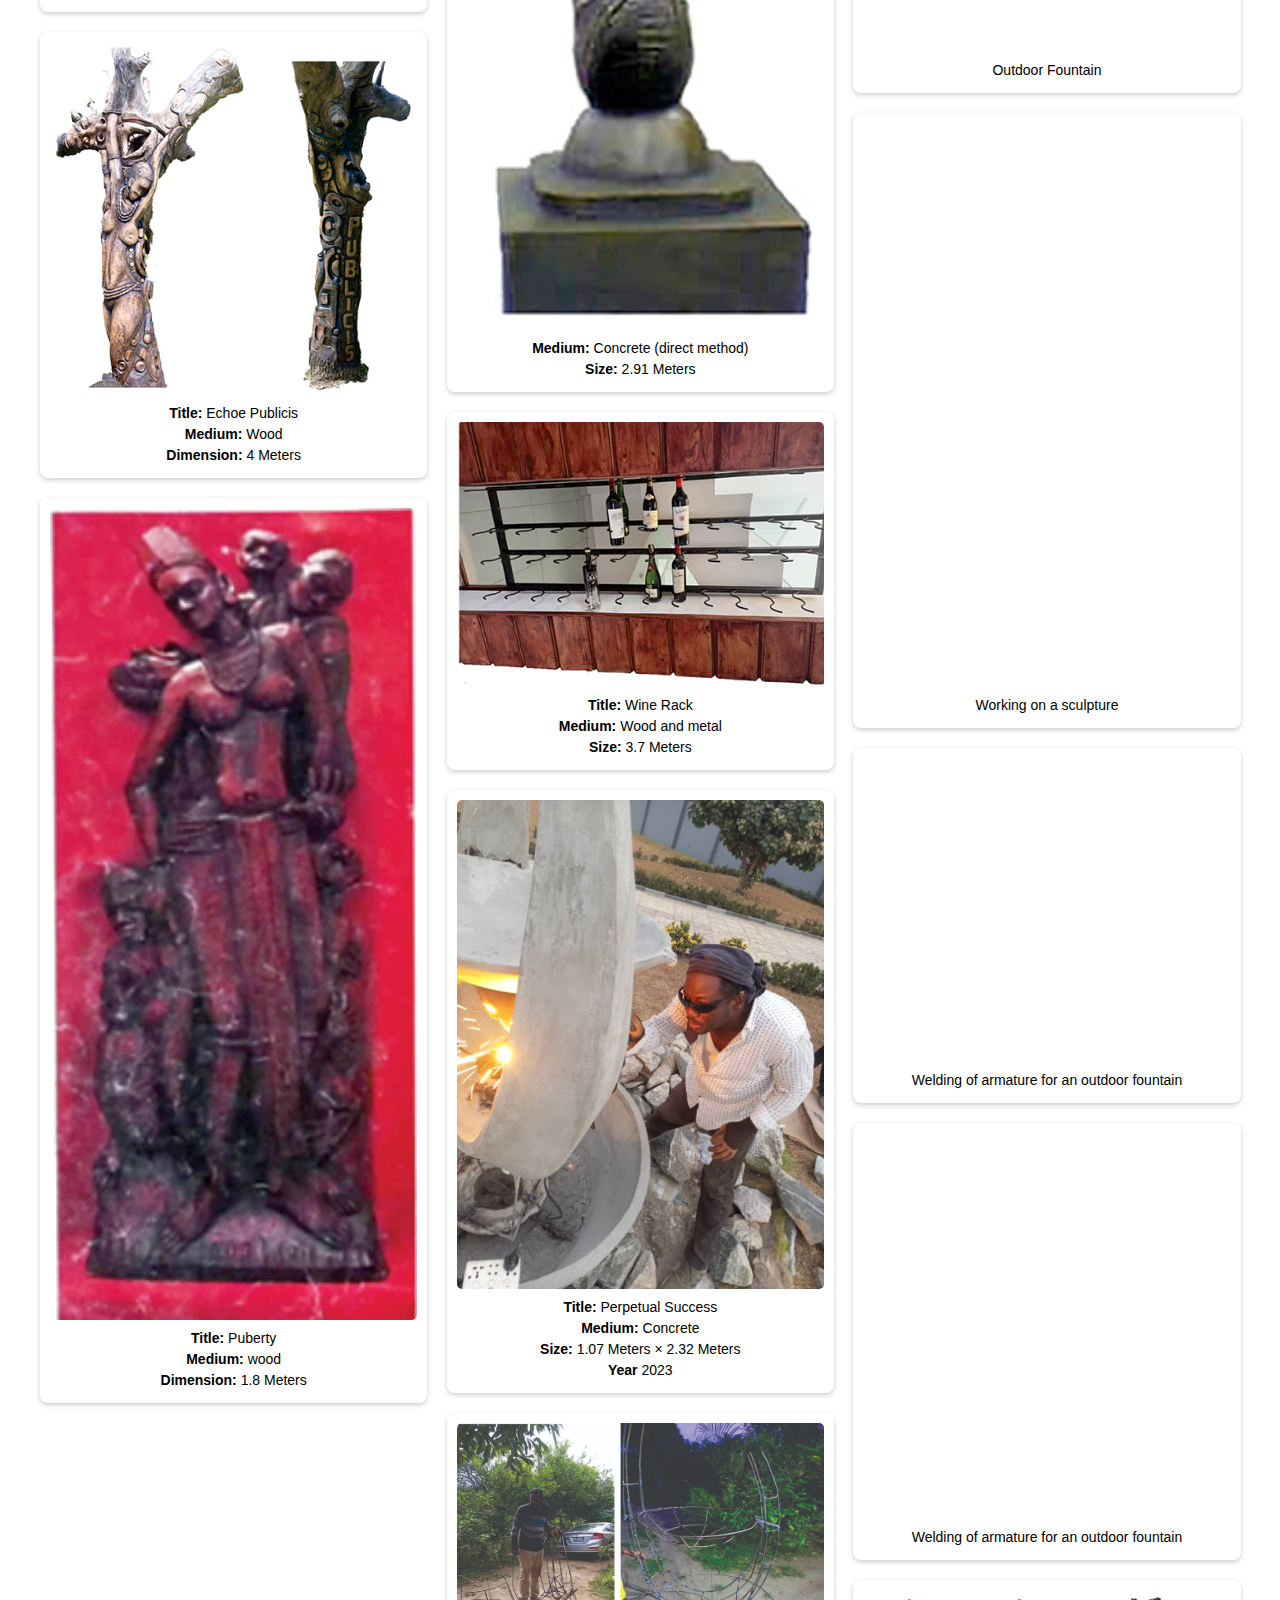
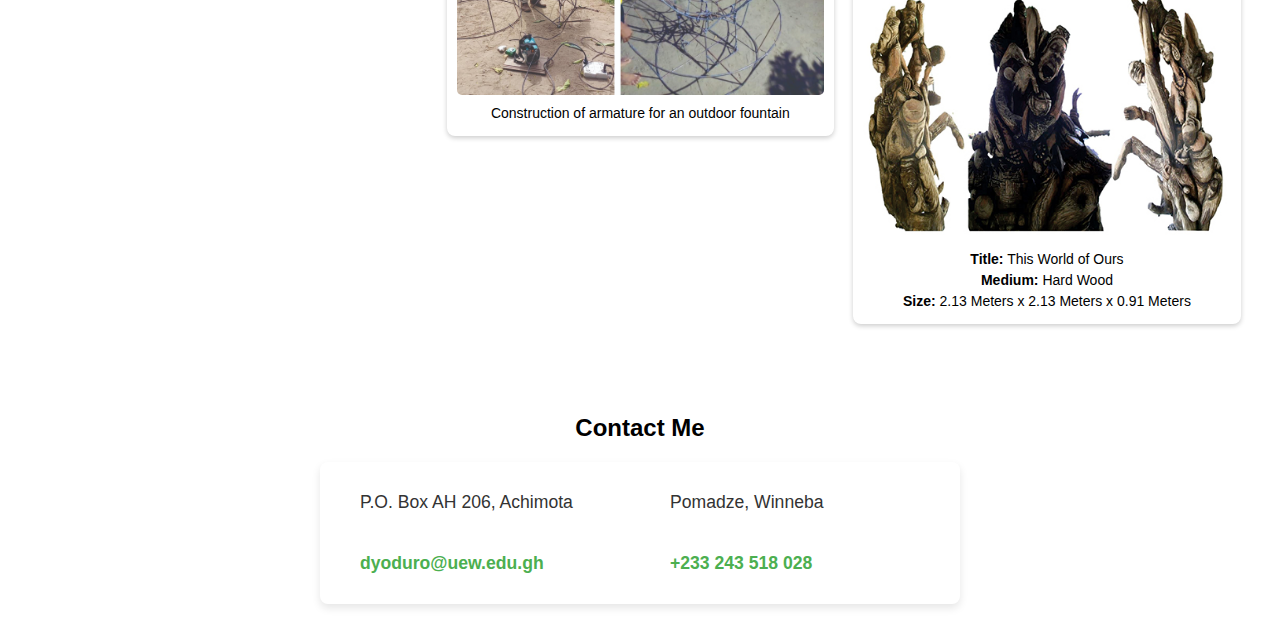
==== commit 5a969dbd: "Correct title spelling and update contact email address in index.html" ====
--- a/index.html
+++ b/index.html
@@ -4,6 +4,32 @@
 <head>
     <meta charset="UTF-8">
     <meta name="viewport" content="width=device-width, initial-scale=1.0">
+    <!-- Primary Meta Tags -->
+
+    <meta name="title"
+        content="Daniel Oduro Yeboah - VisualAnswers | Ghanaian Sculptor in Winneba | Contemporary African Art">
+    <meta name="description"
+        content="Daniel Oduro Yeboah, master sculptor from Winneba, Ghana. Creator of VisualAnswers: Unique sculptures blending Central Region traditions with modern African artistry.">
+
+    <!-- Keywords -->
+    <meta name="keywords"
+        content="Daniel Oduro Yeboah, Ghanaian sculptor Winneba, VisualAnswers sculptor, Central Region Ghana artist, African wood carvings, Oduro Yeboah sculptures, contemporary Ghanaian art, Winneba sculpture studio, traditional Adinkra sculptures">
+
+    <!-- Open Graph / Facebook -->
+    <meta property="og:type" content="website">
+    <meta property="og:url" content="https://visualanswers.42web.io/">
+    <meta property="og:title" content="Daniel Oduro Yeboah | VisualAnswers Sculpture Studio Winneba">
+    <meta property="og:description"
+        content="Renowned Ghanaian sculptor Daniel Oduro Yeboah creates culturally significant artworks in Winneba's Central Region. Explore commissioned sculptures and gallery pieces.">
+    <meta property="og:image" content="https://visualanswers.42web.io/img/1.jpg">
+
+    <!-- Twitter -->
+    <meta property="twitter:card" content="summary_large_image">
+    <meta property="twitter:url" content="https://visualanswers.42web.io/">
+    <meta property="twitter:title" content="Daniel Oduro Yeboah - VisualAnswers Ghanaian Sculptor">
+    <meta property="twitter:description"
+        content="Original sculptures by Winneba-based artist Daniel Oduro Yeboah, preserving Central Region Ghana's artistic heritage through contemporary sculptural works.">
+    <meta property="twitter:image" content="https://visualanswers.42web.io/img/1.jpg">
     <title>Daniel Oduro Yeboah - Sculptor</title>
     <link href="https://cdn.jsdelivr.net/npm/font-awesome/css/font-awesome.min.css" rel="stylesheet">
     <link rel="stylesheet" href="styles.css">
@@ -507,7 +533,7 @@
             <div class="gallery-item">
                 <img src="img/wrack.jpg" alt="Pieta">
                 <div class="details">
-                    <p><strong>Title:</strong> Wine Wrack</p>
+                    <p><strong>Title:</strong> Wine Rack</p>
                     <p><strong>Medium:</strong> Wood and metal</p>
                     <p><strong>Size:</strong> 3.7 Meters</p>
 
@@ -614,7 +640,7 @@
             </div>
             <div class="contact-item">
                 <i class="fa fa-envelope"></i>
-                <p><a href="mailto:durospec2000@gmail.com">durospec2000@gmail.com</a></p>
+                <p><a href="mailto:dyoduro@uew.edu.gh">dyoduro@uew.edu.gh</a></p>
             </div>
             <div class="contact-item">
                 <i class="fa fa-phone"></i>
